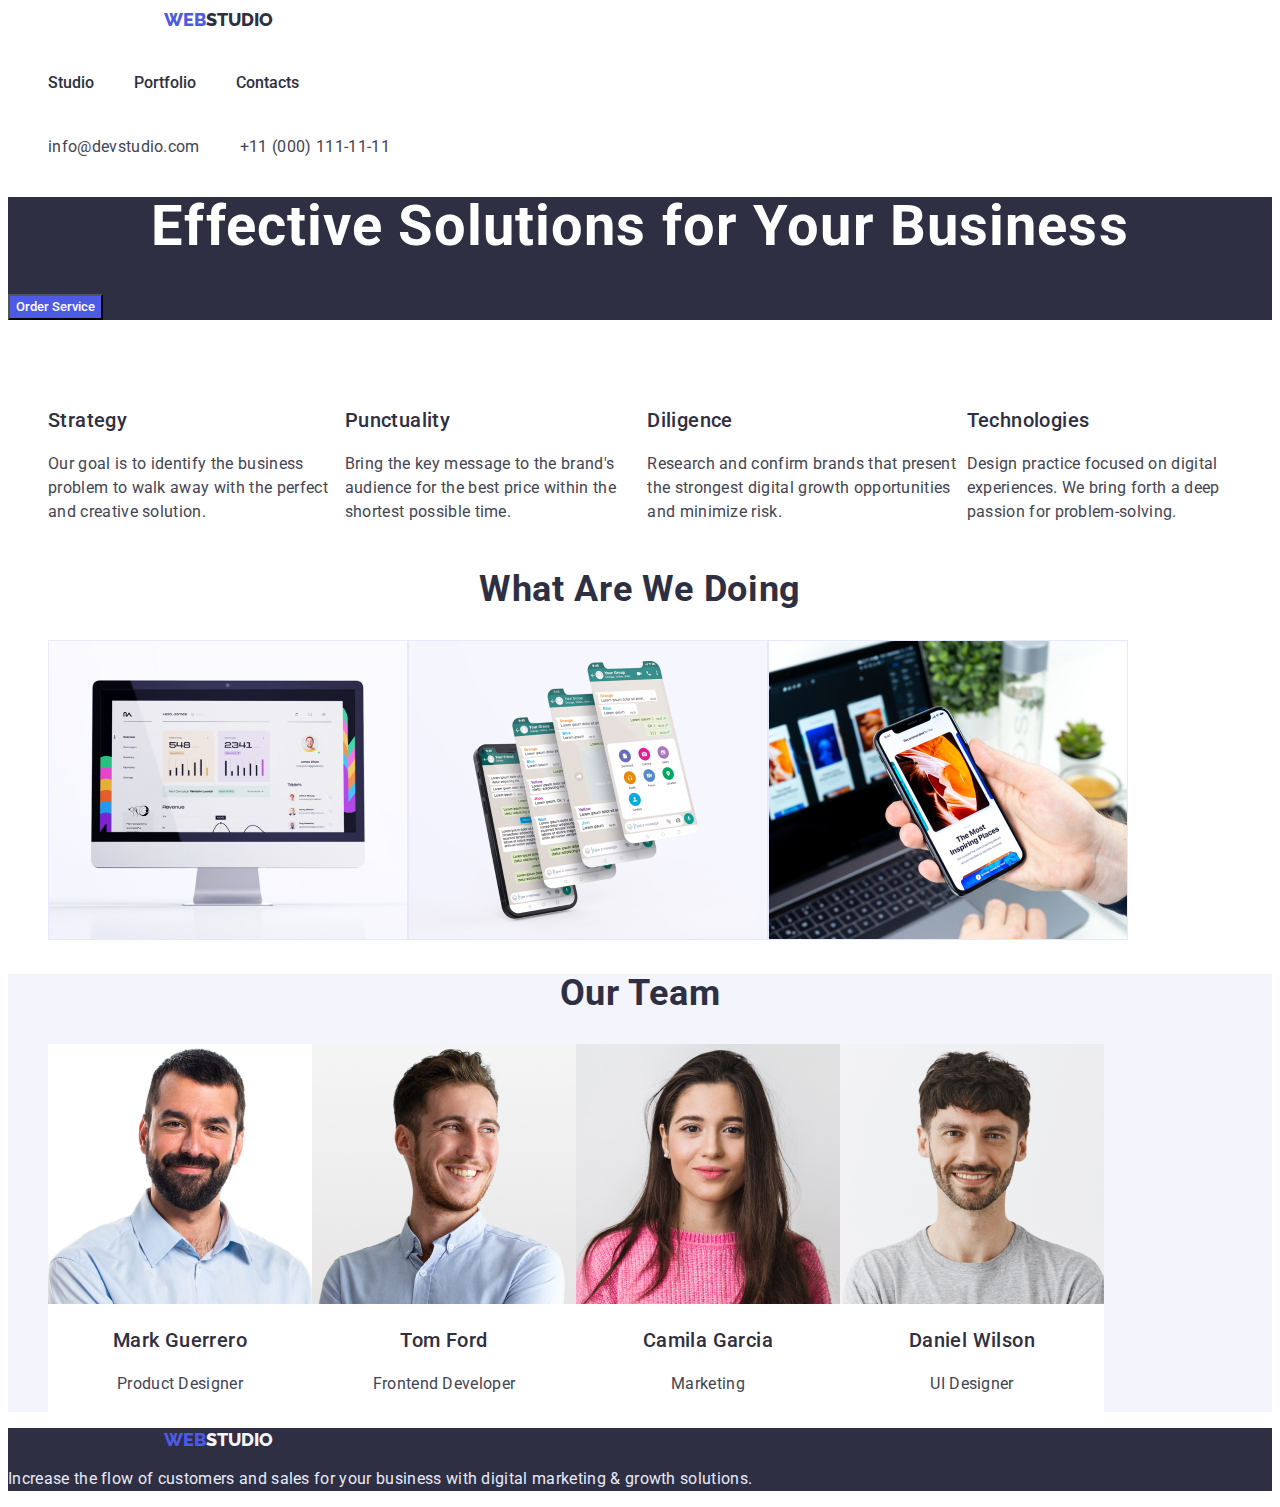
==== index.html @ 20279fc9 "Initial commit" ====
<!DOCTYPE html>
<html lang="en">
  <head>
    <meta charset="UTF-8">
    <meta http-equiv="X-UA-Compatible" content="IE=edge">
    <meta name="viewport" content="width=device-width, initial-scale=1.0">
    <title>Studio</title>
    <link rel="preconnect" href="https://fonts.googleapis.com">
    <link rel="preconnect" href="https://fonts.gstatic.com" crossorigin>
    <link href="https://fonts.googleapis.com/css2?family=Raleway:wght@800&family=Roboto:wght@400;500;700;900&display=swap"
      rel="stylesheet">
    <link rel="stylesheet" href="./css/styles.css">
  </head>
  <body>
    <!--Header section-->
    <header>
      <nav>
        <a href="index.html" class="logo"> WEB<span class="logo-part">STUDIO</span> </a>
        <ul class="main-nav">
          <li class="item">
            <a href="index.html" class="main-nav-site link">Studio</a>
          </li>
          <li class="item">
            <a href="portfolio.html" class="main-nav-site link">Portfolio</a>
          </li>
          <li class="item" >
            <a href="" class="main-nav-site link">Contacts</a>
          </li>
        </ul>
      </nav>
      <address>
        <ul class="main-nav">
          <li class="item"><a href="mailto:info@devstudio.com" class="main-nav-cnt link">info@devstudio.com</a></li>
          <li class="item"><a href="tel:+110001111111" class="main-nav-cnt link">+11 (000) 111-11-11</a></li>
        </ul>
      </address>
    </header>
    <main>
      <!--Hero section-->
      <section class="hero">
        <h1 class="header1">Effective Solutions for Your Business</h1>
        <button class="hero-btn" type="button">Order Service</button>
      </section>

      <!--Section 1-->
      <section>
        <h2 class="hide">Our advantages</h2>
        <ul class="main-nav">
          <li>
            <h3 class="header-advantage">Strategy</h3>
            <p class="desc-advantage">
              Our goal is to identify the business problem to walk away with the
              perfect and creative solution.
            </p>
          </li>
          <li>
            <h3 class="header-advantage">Punctuality</h3>
            <p class="desc-advantage">
              Bring the key message to the brand's audience for the best price
              within the shortest possible time.
            </p>
          </li>
          <li>
            <h3 class="header-advantage">Diligence</h3>
            <p class="desc-advantage">
              Research and confirm brands that present the strongest digital
              growth opportunities and minimize risk.
            </p>
          </li>
          <li>
            <h3 class="header-advantage">Technologies</h3>
            <p class="desc-advantage">
              Design practice focused on digital experiences. We bring forth a
              deep passion for problem-solving.
            </p>
          </li>
        </ul>
      </section>

      <!--Section 2-->
      <section>
        <h2 class="header2">What are we doing</h2>
        <ul class="main-nav">
          <li>
            <img
              src="./images/section_2/img_1.jpg"
              alt="computar"
              width="360"
              height="300"
            >
          </li>
          <li>
            <img
              src="./images/section_2/img_2.jpg"
              alt="phone"
              width="360"
              height="300"
            >
          </li>
          <li>
            <img
              src="./images/section_2/img_3.jpg"
              alt="computar and phone"
              width="360"
              height="300"
            >
          </li>
        </ul>
      </section>

      <!--Section 3-->
      <section class="section3">
        <h2 class="header2">Our Team</h2>

        <ul class="main-nav">
          <li class="team-card">
            <img
              src="./images/section_3/img_1.jpg"
              alt="Mark Guerrero"
              width="264"
              height="260"
            >

            <h3 class="name-team">Mark Guerrero</h3>
            <p class="position">Product Designer</p>
          </li>

          <li class="team-card">
            <img
              src="./images/section_3/img_2.jpg"
              alt="Tom Ford"
              width="264"
              height="260"
            >

            <h3 class="name-team">Tom Ford</h3>
            <p class="position">Frontend Developer</p>
          </li>

          <li class="team-card">
            <img
              src="./images/section_3/img_3.jpg"
              alt="Camila Garcia"
              width="264"
              height="260"
            >

            <h3 class="name-team">Camila Garcia</h3>
            <p class="position">Marketing</p>
          </li>

          <li class="team-card">
            <img
              src="./images/section_3/img_4.jpg"
              alt="Daniel Wilson"
              width="264"
              height="260"
            >

            <h3 class="name-team">Daniel Wilson</h3>
            <p class="position">UI Designer</p>
          </li>
        </ul>
      </section>
    </main>
    <footer class="footer">
      <a href="index.html" class="logo link"> WEB<span class="logo-part2">STUDIO</span> </a>
      <p class="text">
        Increase the flow of customers and sales for your business with digital
        marketing & growth solutions.
      </p>
    </footer>
  </body>
</html>
---- css/styles.css ----
:root{
    --body-txt: #434455;
    --helper-txt: #8E8F99;
    --accent-cl: #E7E9FC;
    --focused-link: #4D5AE5;
    --pressed-btn: #404BBF;
    --liht-bgr:#F4F4FD;
    --overlay-cl: #2E2F42;
    --hero-bgr: #2E2F42;
    --bgr-cl: #fff;
}
body {
    font-family: 'Roboto', sans-serif;
    color:var(--hero-bgr);
    background-color: var(--bgr-cl);
}

/*-------HEADER--------------*/
.site-nav{
    display:flex;
    align-items: center;
}
.header{
    display: flex;
    align-items: center;
}

.logo{
    font-family: 'Raleway';
    font-weight: 800;
    font-size: 18px;
    line-height: 1.3;
    list-style: none;
    text-decoration: none;
    color:var(--focused-link);
    margin-right: 76px;
    margin-left: 156px;
}

.logo-part{
    color:var(--hero-bgr)
}

.main-nav{
    list-style: none;
    display: flex;
}

.link{
    text-decoration: none;
}

.main-nav-site {
    display: block;
    font-weight: 500;
    line-height: 1.5;
    color:var(--overlay-cl);
    padding-top: 24px;
    padding-bottom: 24px;
}

.main-nav .item + .item{
    margin-left: 40px;
}

.main-nav-site:hover, .main-nav-site:focus{
    color:var(--focused-link);
    cursor: pointer;
}

.contact{
 margin-left: auto;
}

.main-nav-cnt{
    font-style: normal;
    line-height: 1.5;
    letter-spacing: 0.02em;
    color: var(--body-txt);
    padding-top: 24px;
    padding-bottom: 24px;
}

.main-nav-cnt:hover, .main-nav-nt:focus{
    color: var(--focused-link);
    cursor: pointer;
}
/*-----------HEADER----------*/


/*-----------FOOTER--------------*/
.footer{
    background-color: var(--hero-bgr);
}

.logo-part2 {
    color: var(--liht-bgr);
}

.text{
    line-height: 1.5;
    letter-spacing: 0.02em;
    color: var(--accent-cl);
}
/*-----------FOOTER--------------*/

/*=============PORTFOLIO SITE==============*/
.hide{
    opacity:0;
}
/*------------FILTER-------------*/
.btn-filter{
    font-family: 'Roboto';
    font-weight: 500;
    line-height: 1.5;
    background-color: var(--accent-cl);
    color: var(--focused-link);
}

.btn-filter:hover, .btn-filter:focus{
    background-color: var(--pressed-btn);
    color:var(--bgr-cl);
    cursor: pointer;
}
/*------------/FILTER-------------*/

/*------------PORTFOLIO----------*/
.img-port{
    background: linear-gradient(0deg, rgba(77, 90, 229, 0.1), rgba(77, 90, 229, 0.1)), url(4074365.jpg);
}

.name{
    font-weight: 500;
    font-size: 20px;
    line-height: 1.2;
    letter-spacing: 0.02em;
    color: var(--overlay-cl);
}

.name-filter{
    line-height: 1.5;
    letter-spacing: 0.02em;
    color: var(--body-txt);
}
/*------------/PORTFOLIO----------*/

/*=============/PORTFOLIO SITE==============*/


/*==============STUDIO SITE=================*/

/*-------------HERO SECTION--------*/
.hero{
    background-color: var(--overlay-cl);
}

.header1{
    font-weight: 700;
    font-size: 56px;
    line-height: 1.07;
    text-align: center;
    letter-spacing: 0.02em;
    color:var(--bgr-cl);
}

.hero-btn{
    font-family: 'Roboto';
    font-weight: 500;
    line-height: 1.5;
    color:var(--bgr-cl);
    background-color:var(--focused-link);
}

.hero-btn:hover, .hero-btn:focus{
    background-color: var(--pressed-btn);
    cursor:pointer;
}
/*-------------/HERO SECTION--------*/

/*-------------SECTION 1-----------*/
.header-advantage{
    font-weight: 500;
    font-size: 20px;
    line-height: 1.2;
    letter-spacing: 0.02em;
    color: var(--overlay-cl);
}

.desc-advantage{
    line-height: 1.5;
    letter-spacing: 0.02em;
    color: var(--body-txt);
}
/*-------------/SECTION 1-----------*/

/*-------------SECTION 2-----------*/
.header2{
    font-weight: 700;
    font-size: 36px;
    line-height: 1.11;
    text-align: center;
    letter-spacing: 0.02em;
    text-transform: capitalize;
    color:var(--overlay-cl);
}
/*-------------/SECTION 2-----------*/

/*-------------SECTION 3-----------*/
.section3{
    background-color: var(--liht-bgr);
}

.team-card{
    background-color: var(--bgr-cl);
}

.name-team{
    font-weight: 500;
    font-size: 20px;
    line-height: 1.2;
    text-align: center;
    letter-spacing: 0.02em;
    color:var(--overlay-cl); 
}

.position{
    line-height: 1.5;
    text-align: center;
    letter-spacing: 0.02em;
    color:var(--body-txt);
}
/*-------------/SECTION 3-----------*/
/*==============/STUDIO SITE=================*/
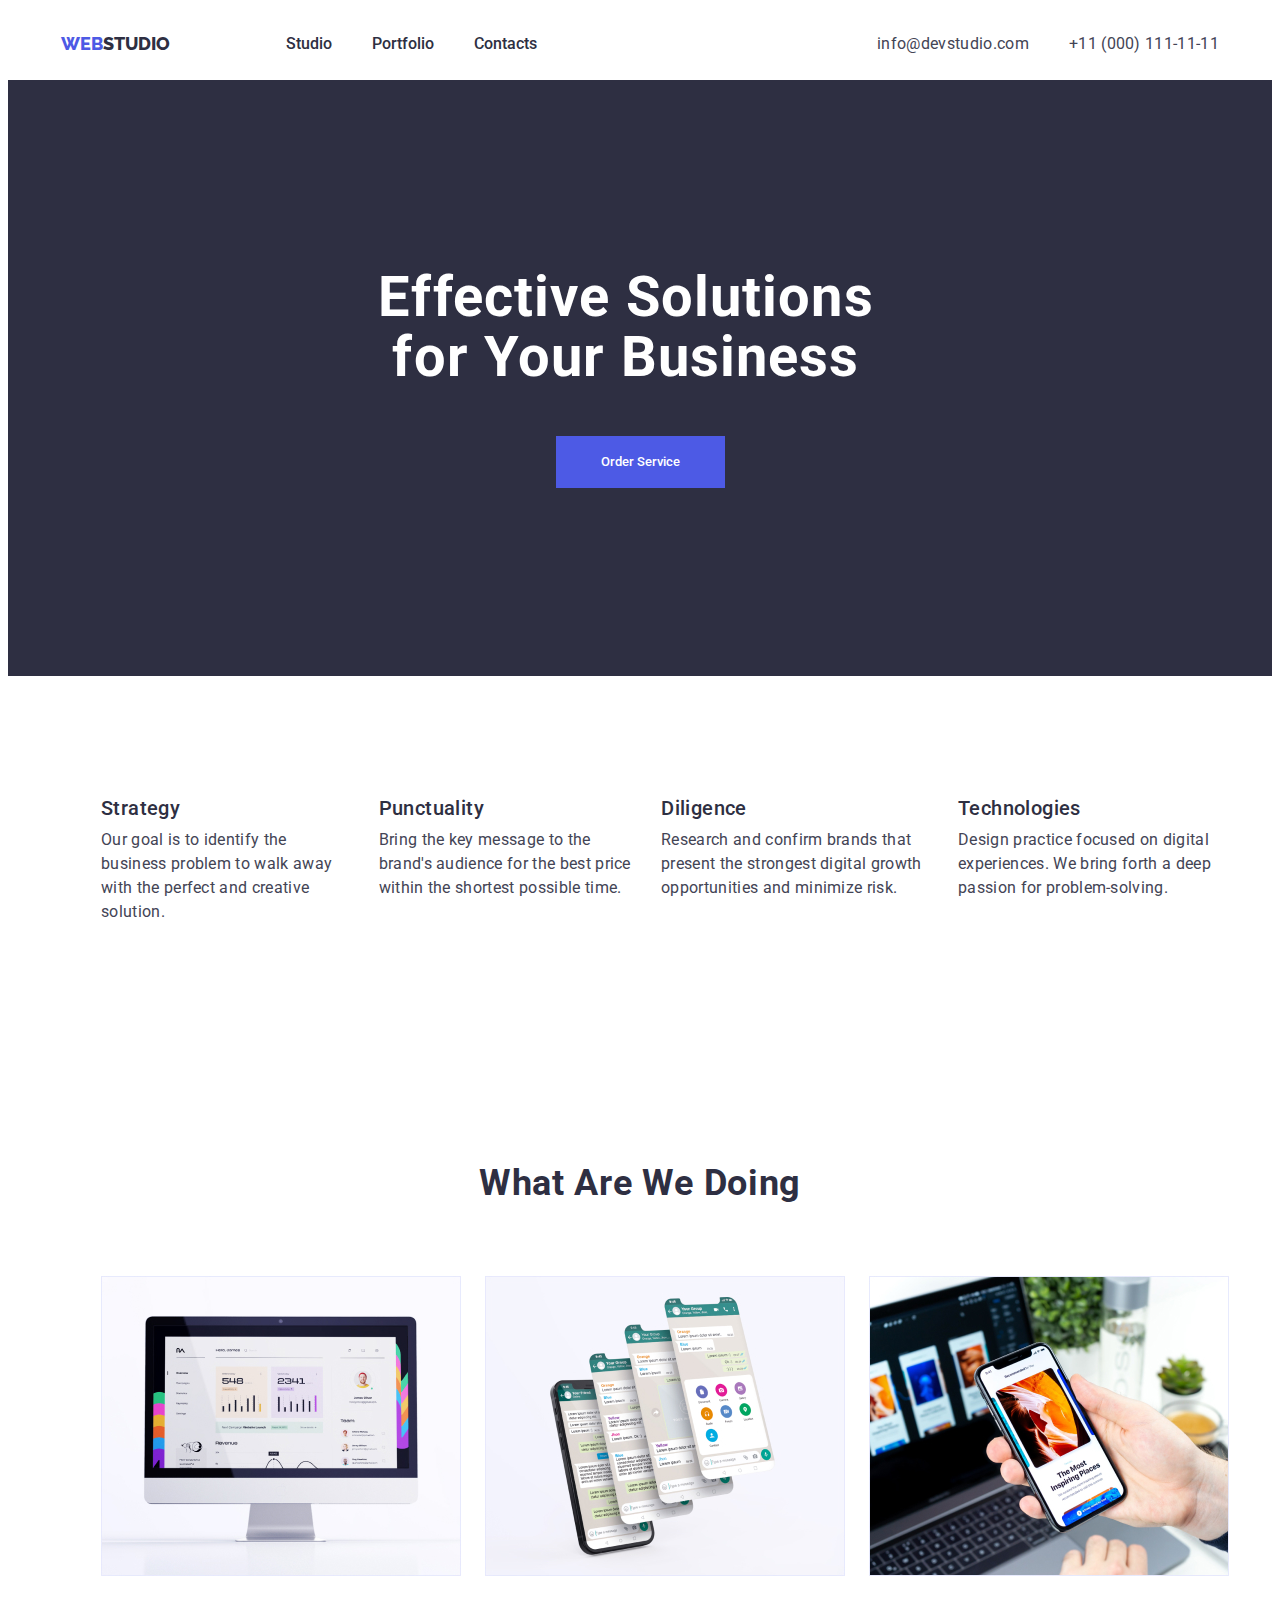
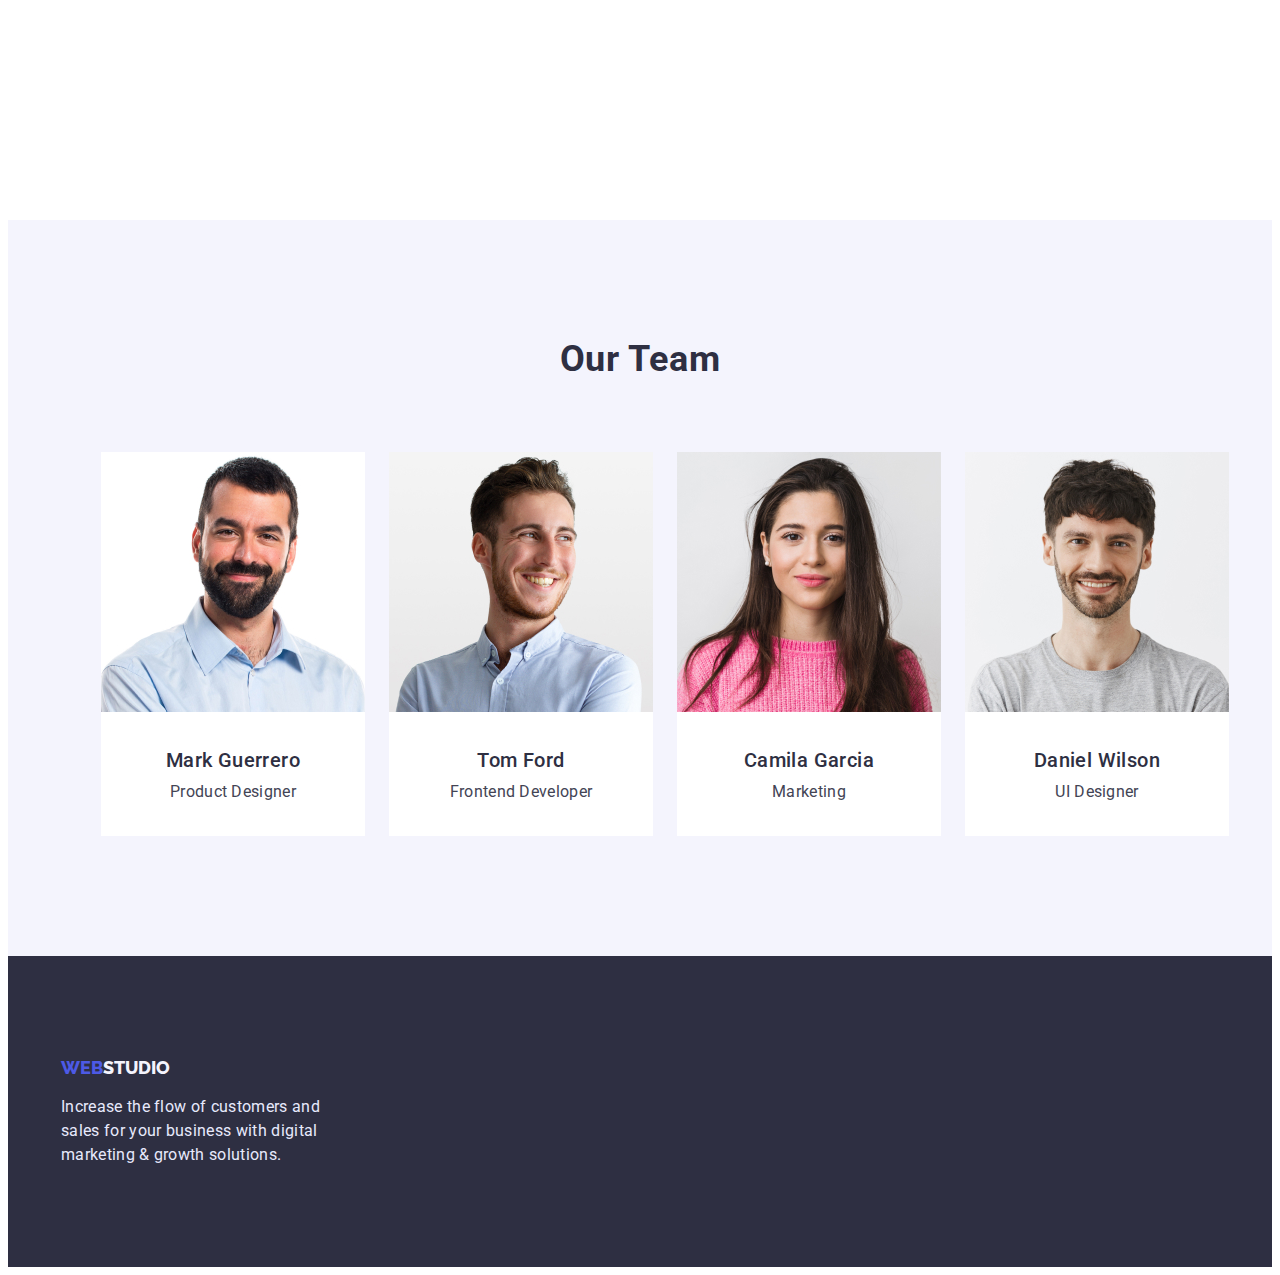
==== commit aed167b2: "finished hw-03" ====
--- a/index.html
+++ b/index.html
@@ -9,43 +9,47 @@
     <link rel="preconnect" href="https://fonts.gstatic.com" crossorigin>
     <link href="https://fonts.googleapis.com/css2?family=Raleway:wght@800&family=Roboto:wght@400;500;700;900&display=swap"
       rel="stylesheet">
+    <link rel="stylesheet" href="node_modules/modern-normalize/modern-normalize.css">
     <link rel="stylesheet" href="./css/styles.css">
   </head>
   <body>
     <!--Header section-->
-    <header>
-      <nav>
-        <a href="index.html" class="logo"> WEB<span class="logo-part">STUDIO</span> </a>
-        <ul class="main-nav">
-          <li class="item">
-            <a href="index.html" class="main-nav-site link">Studio</a>
-          </li>
-          <li class="item">
-            <a href="portfolio.html" class="main-nav-site link">Portfolio</a>
-          </li>
-          <li class="item" >
-            <a href="" class="main-nav-site link">Contacts</a>
-          </li>
-        </ul>
-      </nav>
-      <address>
-        <ul class="main-nav">
-          <li class="item"><a href="mailto:info@devstudio.com" class="main-nav-cnt link">info@devstudio.com</a></li>
-          <li class="item"><a href="tel:+110001111111" class="main-nav-cnt link">+11 (000) 111-11-11</a></li>
-        </ul>
-      </address>
-    </header>
+  <header class="header container">
+    <nav class="site-nav">
+      <a href="index.html" class="logo"> WEB<span class="logo-part">STUDIO</span> </a>
+      <ul class="main-nav">
+        <li class="item">
+          <a href="index.html" class="main-nav-site link">Studio</a>
+        </li>
+        <li class="item">
+          <a href="portfolio.html" class="main-nav-site link">Portfolio</a>
+        </li>
+        <li class="item">
+          <a href="" class="main-nav-site link">Contacts</a>
+        </li>
+      </ul>
+    </nav>
+    <address class="contact">
+      <ul class="main-nav ">
+        <li class="item"><a href="mailto:info@devstudio.com" class="main-nav-cnt link">info@devstudio.com</a></li>
+        <li class="item"><a href="tel:+110001111111" class="main-nav-cnt link">+11 (000) 111-11-11</a></li>
+      </ul>
+    </address>
+  </header>
     <main>
       <!--Hero section-->
       <section class="hero">
+        <div class="container hero-block">
         <h1 class="header1">Effective Solutions for Your Business</h1>
         <button class="hero-btn" type="button">Order Service</button>
+      </div>
       </section>
 
       <!--Section 1-->
-      <section>
+      <section class="section">
+      <div class="container">
         <h2 class="hide">Our advantages</h2>
-        <ul class="main-nav">
+        <ul class="main-nav adventage">
           <li>
             <h3 class="header-advantage">Strategy</h3>
             <p class="desc-advantage">
@@ -75,12 +79,14 @@
             </p>
           </li>
         </ul>
+      </div>
       </section>
 
       <!--Section 2-->
-      <section>
+      <section class="section">
+        <div class="container">
         <h2 class="header2">What are we doing</h2>
-        <ul class="main-nav">
+        <ul class="main-nav doing-block">
           <li>
             <img
               src="./images/section_2/img_1.jpg"
@@ -106,13 +112,15 @@
             >
           </li>
         </ul>
+      </div>  
       </section>
 
       <!--Section 3-->
-      <section class="section3">
-        <h2 class="header2">Our Team</h2>
+      <section class="section3 section">
+        <div class="container">
+        <h2 class="header2-1">Our Team</h2>
 
-        <ul class="main-nav">
+        <ul class="main-nav team-block">
           <li class="team-card">
             <img
               src="./images/section_3/img_1.jpg"
@@ -161,14 +169,17 @@
             <p class="position">UI Designer</p>
           </li>
         </ul>
+      </div>  
       </section>
     </main>
-    <footer class="footer">
-      <a href="index.html" class="logo link"> WEB<span class="logo-part2">STUDIO</span> </a>
-      <p class="text">
-        Increase the flow of customers and sales for your business with digital
-        marketing & growth solutions.
-      </p>
+    <footer class="footer ">
+      <div class="container footer-block">
+        <a href="index.html" class="logo"> WEB<span class="logo-part2">STUDIO</span> </a>
+        <p class="text">
+          Increase the flow of customers and sales for your business with digital
+          marketing & growth solutions.
+        </p>
+      </div>
     </footer>
   </body>
 </html>
--- a/css/styles.css
+++ b/css/styles.css
@@ -20,9 +20,18 @@
     display:flex;
     align-items: center;
 }
+
 .header{
     display: flex;
     align-items: center;
+}
+
+.container{
+    width: 1158px;
+    padding-left: 15px;
+    padding-right: 15px;
+    margin-left: auto;
+    margin-right: auto;
 }
 
 .logo{
@@ -34,7 +43,6 @@
     text-decoration: none;
     color:var(--focused-link);
     margin-right: 76px;
-    margin-left: 156px;
 }
 
 .logo-part{
@@ -44,9 +52,13 @@
 .main-nav{
     list-style: none;
     display: flex;
+    margin-top: 0;
+    margin-bottom: 0;
 }
 
 .link{
+    padding: 0;
+    margin: 0;
     text-decoration: none;
 }
 
@@ -93,6 +105,11 @@
     background-color: var(--hero-bgr);
 }
 
+.footer-block{
+    padding-top: 100px;
+    padding-bottom: 100px;
+}
+
 .logo-part2 {
     color: var(--liht-bgr);
 }
@@ -101,20 +118,50 @@
     line-height: 1.5;
     letter-spacing: 0.02em;
     color: var(--accent-cl);
+    width: 264px;
+    height: 72px;
+    margin-top: 16px;
+    margin-bottom: 0;
 }
 /*-----------FOOTER--------------*/
 
 /*=============PORTFOLIO SITE==============*/
 .hide{
+    margin-top: 0;
+    margin-bottom: 0;
     opacity:0;
+    position: absolute;
+    margin: -1px;
+    border: 0;
+    padding: 0;
+    white-space: nowrap;
+     height: 1px;
+    clip-path: inset(100%);
+    clip: rect(0 0 0 0);
+    width: 1px;
+    overflow: hidden;
 }
 /*------------FILTER-------------*/
+.li-filter{
+    display: flex;
+    flex-direction: row;
+    align-items: flex-start;
+    gap: 24px;
+    margin-top: 96px;
+    margin-left: 427px;
+    margin-bottom: 72px;
+    margin-right: 427px;
+
+}
 .btn-filter{
     font-family: 'Roboto';
     font-weight: 500;
     line-height: 1.5;
+    border: 0;
     background-color: var(--accent-cl);
     color: var(--focused-link);
+    padding: 12px 24px;
+    min-width: 116px;
 }
 
 .btn-filter:hover, .btn-filter:focus{
@@ -125,22 +172,47 @@
 /*------------/FILTER-------------*/
 
 /*------------PORTFOLIO----------*/
+.li-img{
+    display: flex;
+    flex-wrap: wrap;
+    align-items: flex-start;
+    padding: 0px;
+    gap: 24px;
+    margin-bottom: 120px;
+}
 .img-port{
     background: linear-gradient(0deg, rgba(77, 90, 229, 0.1), rgba(77, 90, 229, 0.1)), url(4074365.jpg);
 }
 
+.img-content{
+    box-sizing: border-box;
+    border: 1px solid #E7E9FC;
+}
+
+.desc-name{
+    margin-top: 32px;
+    margin-bottom: 32px;
+}
+
 .name{
     font-weight: 500;
     font-size: 20px;
     line-height: 1.2;
     letter-spacing: 0.02em;
     color: var(--overlay-cl);
+
+    margin-top: 0;
+    margin-left: 16px;
+    margin-bottom: 8px;
 }
 
 .name-filter{
     line-height: 1.5;
     letter-spacing: 0.02em;
     color: var(--body-txt);
+    margin-top: 0;
+    margin-left: 16px;
+    margin-bottom: 0;
 }
 /*------------/PORTFOLIO----------*/
 
@@ -152,6 +224,12 @@
 /*-------------HERO SECTION--------*/
 .hero{
     background-color: var(--overlay-cl);
+    text-align: center;
+}
+
+.hero-block{
+    padding-top: 188px;
+    padding-bottom: 188px;
 }
 
 .header1{
@@ -161,14 +239,24 @@
     text-align: center;
     letter-spacing: 0.02em;
     color:var(--bgr-cl);
+
+    width: 496px;
+    margin-top: 0;
+    margin-left: 317px;
+    margin-bottom: 0;
 }
 
 .hero-btn{
     font-family: 'Roboto';
     font-weight: 500;
     line-height: 1.5;
+    border: 0;
     color:var(--bgr-cl);
     background-color:var(--focused-link);
+
+    margin-top: 48px;
+    padding: 16px 32px;
+    min-width: 169px;
 }
 
 .hero-btn:hover, .hero-btn:focus{
@@ -178,18 +266,30 @@
 /*-------------/HERO SECTION--------*/
 
 /*-------------SECTION 1-----------*/
+.section{
+    padding-top: 120px;
+    padding-bottom: 120px;
+}
+.adventage{
+    display: flex;
+    gap: 24px;
+}
 .header-advantage{
     font-weight: 500;
     font-size: 20px;
     line-height: 1.2;
     letter-spacing: 0.02em;
     color: var(--overlay-cl);
+    margin-top: 0;
+    margin-bottom: 0;
 }
 
 .desc-advantage{
     line-height: 1.5;
     letter-spacing: 0.02em;
     color: var(--body-txt);
+    margin-top: 8px;
+    margin-bottom: 0;
 }
 /*-------------/SECTION 1-----------*/
 
@@ -202,6 +302,16 @@
     letter-spacing: 0.02em;
     text-transform: capitalize;
     color:var(--overlay-cl);
+
+    margin-top: 0;
+    margin-bottom: 0;
+}
+
+.doing-block{
+    display: flex;
+    margin-top: 72px;
+    margin-bottom: 120px;
+    gap: 24px;
 }
 /*-------------/SECTION 2-----------*/
 
@@ -210,6 +320,25 @@
     background-color: var(--liht-bgr);
 }
 
+.header2-1{
+    font-weight: 700;
+    font-size: 36px;
+    line-height: 1.11;
+    text-align: center;
+    letter-spacing: 0.02em;
+    text-transform: capitalize;
+    color: var(--overlay-cl);
+    
+    margin-top: 0;
+    margin-bottom: 0;
+}
+
+.team-block{
+    display: flex;
+    margin-top: 72px;
+    gap: 24px;
+}
+
 .team-card{
     background-color: var(--bgr-cl);
 }
@@ -221,6 +350,8 @@
     text-align: center;
     letter-spacing: 0.02em;
     color:var(--overlay-cl); 
+    margin-top: 32px;
+    margin-bottom: 8px;
 }
 
 .position{
@@ -228,6 +359,8 @@
     text-align: center;
     letter-spacing: 0.02em;
     color:var(--body-txt);
+    margin-top: 0;
+    margin-bottom: 32px;
 }
 /*-------------/SECTION 3-----------*/
 /*==============/STUDIO SITE=================*/
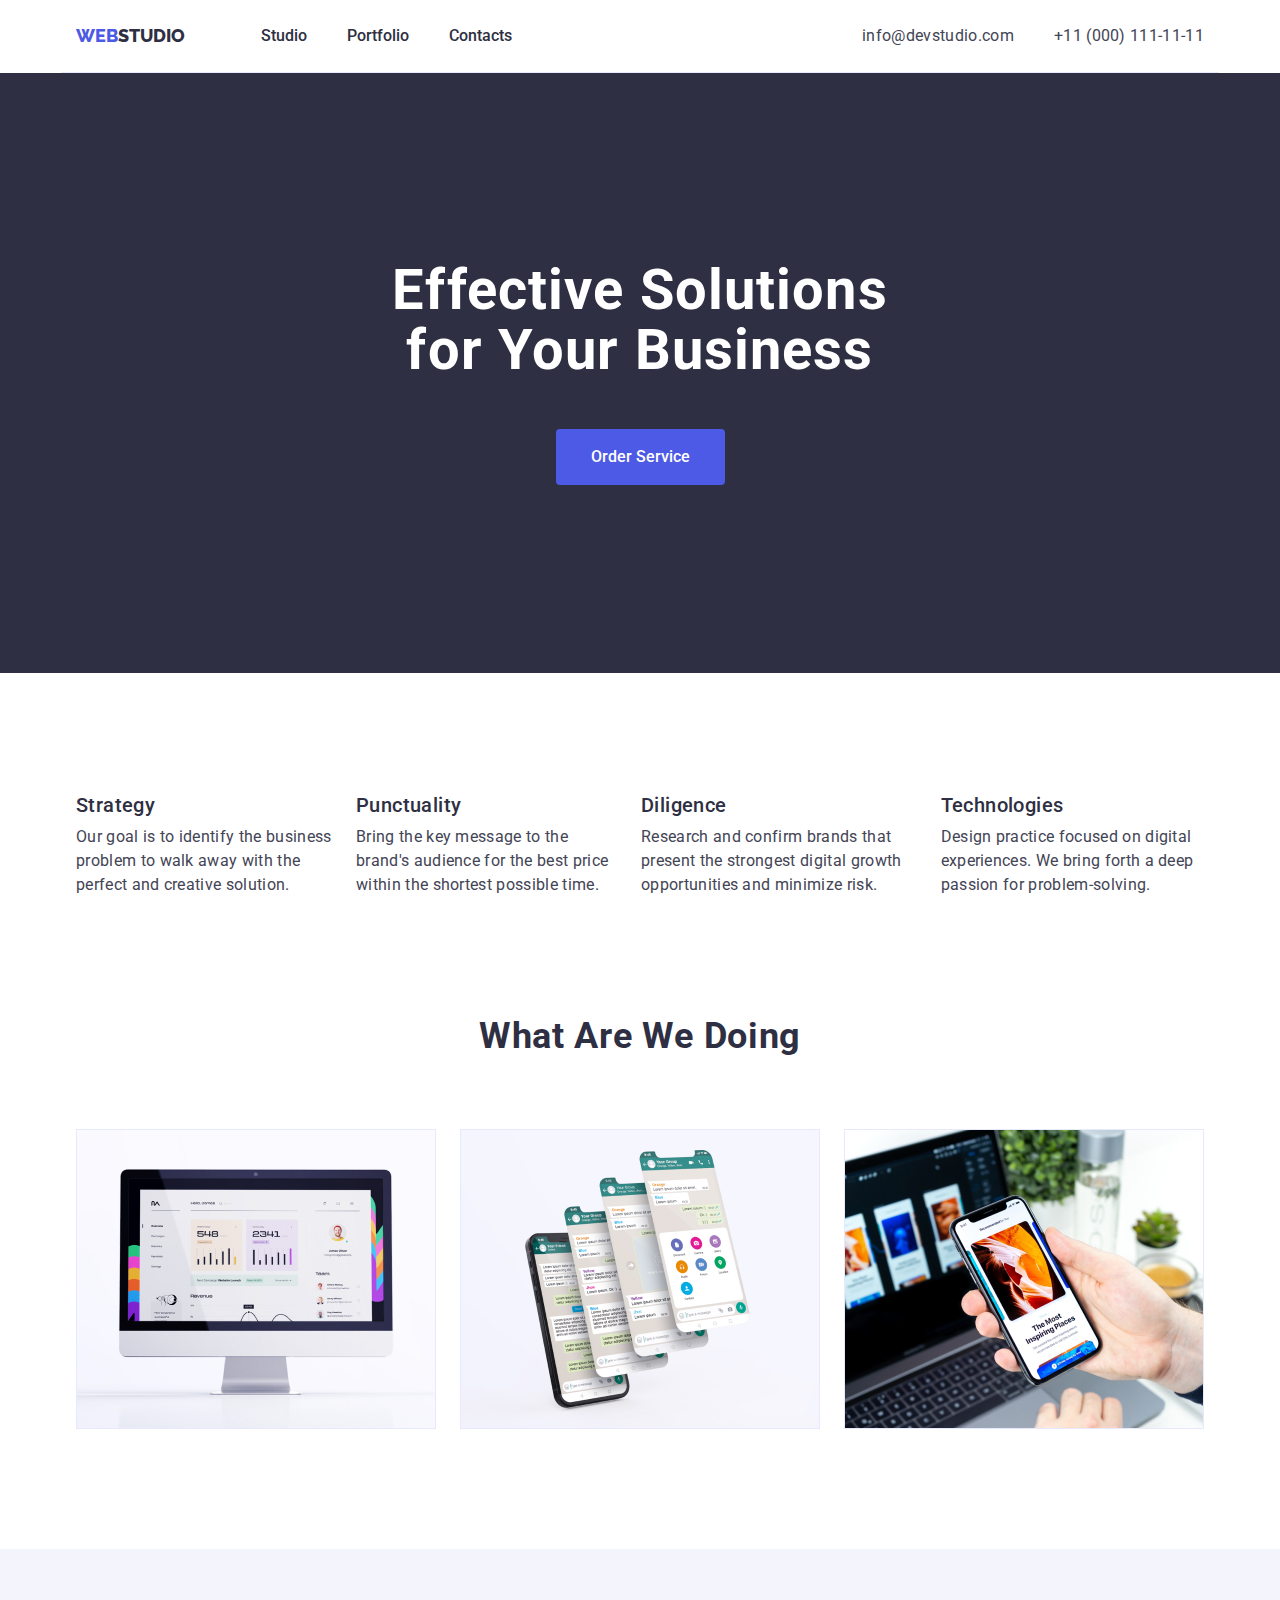
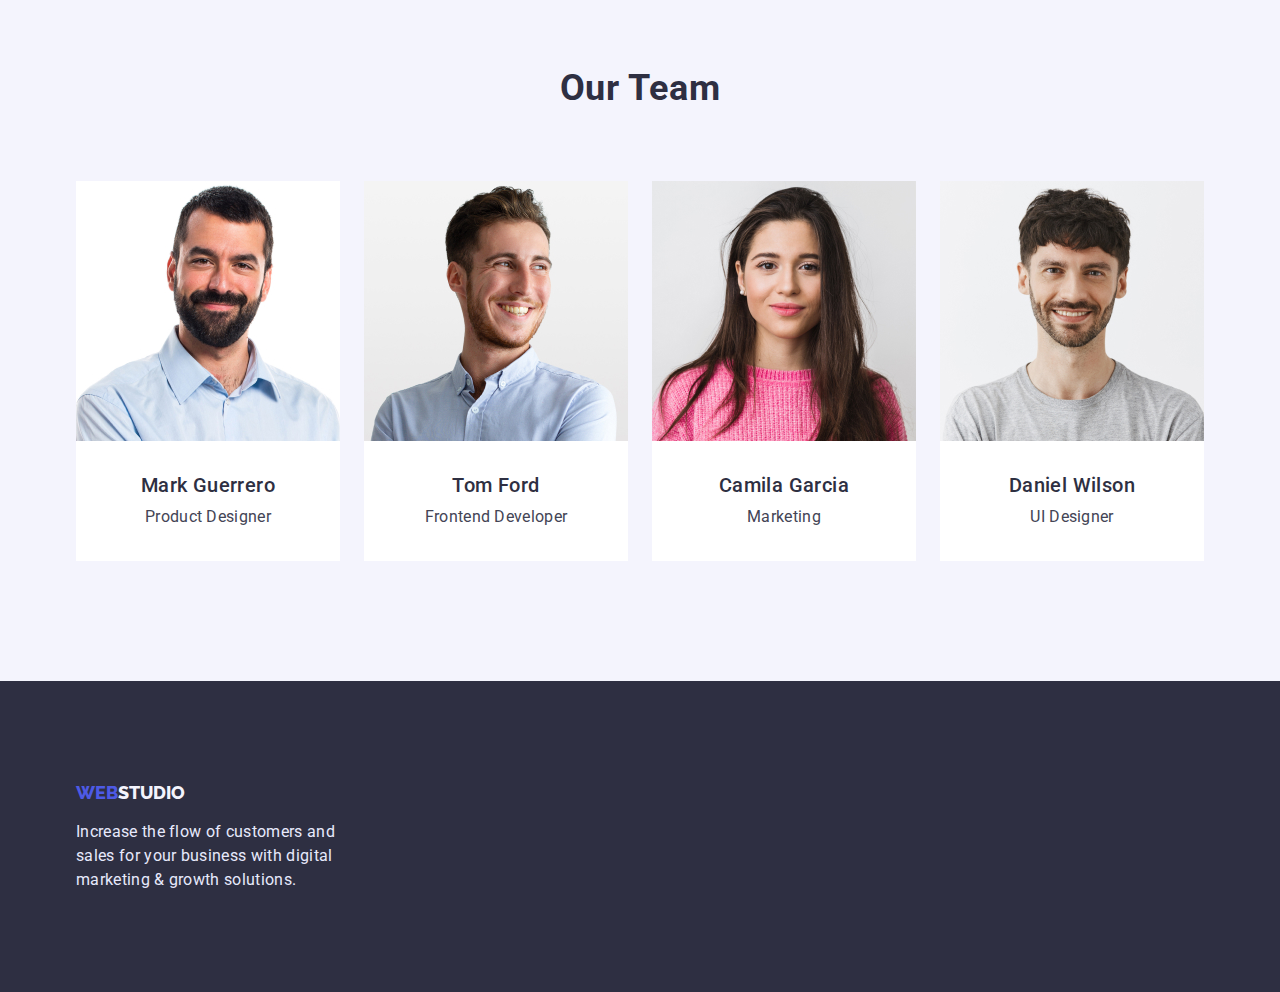
==== commit 812cb30d: "update hw-03" ====
--- a/index.html
+++ b/index.html
@@ -8,8 +8,8 @@
     <link rel="preconnect" href="https://fonts.googleapis.com">
     <link rel="preconnect" href="https://fonts.gstatic.com" crossorigin>
     <link href="https://fonts.googleapis.com/css2?family=Raleway:wght@800&family=Roboto:wght@400;500;700;900&display=swap"
-      rel="stylesheet">
-    <link rel="stylesheet" href="node_modules/modern-normalize/modern-normalize.css">
+    rel="stylesheet">
+    <link rel="stylesheet" href="https://cdnjs.cloudflare.com/ajax/libs/modern-normalize/1.0.0/modern-normalize.min.css" />
     <link rel="stylesheet" href="./css/styles.css">
   </head>
   <body>
@@ -40,7 +40,7 @@
       <!--Hero section-->
       <section class="hero">
         <div class="container hero-block">
-        <h1 class="header1">Effective Solutions for Your Business</h1>
+        <h1 class="header-first">Effective Solutions for Your Business</h1>
         <button class="hero-btn" type="button">Order Service</button>
       </div>
       </section>
@@ -83,9 +83,9 @@
       </section>
 
       <!--Section 2-->
-      <section class="section">
+      <section>
         <div class="container">
-        <h2 class="header2">What are we doing</h2>
+        <h2 class="header-two">What are we doing</h2>
         <ul class="main-nav doing-block">
           <li>
             <img
@@ -116,7 +116,7 @@
       </section>
 
       <!--Section 3-->
-      <section class="section3 section">
+      <section class="team-page section">
         <div class="container">
         <h2 class="header2-1">Our Team</h2>
 
@@ -128,9 +128,10 @@
               width="264"
               height="260"
             >
-
+            <div class="team">
             <h3 class="name-team">Mark Guerrero</h3>
             <p class="position">Product Designer</p>
+          </div>
           </li>
 
           <li class="team-card">
@@ -140,9 +141,10 @@
               width="264"
               height="260"
             >
-
+            <div class="team">
             <h3 class="name-team">Tom Ford</h3>
             <p class="position">Frontend Developer</p>
+          </div>
           </li>
 
           <li class="team-card">
@@ -152,10 +154,11 @@
               width="264"
               height="260"
             >
-
+            <div class="team">
             <h3 class="name-team">Camila Garcia</h3>
             <p class="position">Marketing</p>
-          </li>
+          </div>
+        </li>
 
           <li class="team-card">
             <img
@@ -164,16 +167,17 @@
               width="264"
               height="260"
             >
-
+            <div class="team">
             <h3 class="name-team">Daniel Wilson</h3>
             <p class="position">UI Designer</p>
+          </div>
           </li>
         </ul>
       </div>  
       </section>
     </main>
     <footer class="footer ">
-      <div class="container footer-block">
+      <div class="container">
         <a href="index.html" class="logo"> WEB<span class="logo-part2">STUDIO</span> </a>
         <p class="text">
           Increase the flow of customers and sales for your business with digital
--- a/css/styles.css
+++ b/css/styles.css
@@ -15,6 +15,27 @@
     background-color: var(--bgr-cl);
 }
 
+h1{
+    margin:0;
+}
+
+h2{
+    margin:0;
+}
+
+h3{
+    margin: 0;
+}
+
+p{
+    margin: 0;
+}
+
+img{
+    display: block;
+    max-width: 100%;
+    height: auto;
+}
 /*-------HEADER--------------*/
 .site-nav{
     display:flex;
@@ -24,14 +45,14 @@
 .header{
     display: flex;
     align-items: center;
+    border-bottom: 1px solid #E7E9FC;
 }
 
 .container{
-    width: 1158px;
+    max-width: 1158px;
     padding-left: 15px;
     padding-right: 15px;
-    margin-left: auto;
-    margin-right: auto;
+    margin: auto;
 }
 
 .logo{
@@ -52,8 +73,8 @@
 .main-nav{
     list-style: none;
     display: flex;
-    margin-top: 0;
-    margin-bottom: 0;
+    margin: 0;
+    padding: 0;
 }
 
 .link{
@@ -103,9 +124,6 @@
 /*-----------FOOTER--------------*/
 .footer{
     background-color: var(--hero-bgr);
-}
-
-.footer-block{
     padding-top: 100px;
     padding-bottom: 100px;
 }
@@ -126,6 +144,10 @@
 /*-----------FOOTER--------------*/
 
 /*=============PORTFOLIO SITE==============*/
+.portfolio{
+    margin-top: 96px;
+    margin-bottom: 72px;
+}
 .hide{
     margin-top: 0;
     margin-bottom: 0;
@@ -135,7 +157,7 @@
     border: 0;
     padding: 0;
     white-space: nowrap;
-     height: 1px;
+    height: 1px;
     clip-path: inset(100%);
     clip: rect(0 0 0 0);
     width: 1px;
@@ -143,25 +165,23 @@
 }
 /*------------FILTER-------------*/
 .li-filter{
-    display: flex;
-    flex-direction: row;
-    align-items: flex-start;
+    display: flexbox;
+    justify-content: center;
     gap: 24px;
-    margin-top: 96px;
-    margin-left: 427px;
     margin-bottom: 72px;
-    margin-right: 427px;
-
+    letter-spacing: 0.04em;
 }
 .btn-filter{
     font-family: 'Roboto';
     font-weight: 500;
+    font-size: 16px;
     line-height: 1.5;
     border: 0;
     background-color: var(--accent-cl);
     color: var(--focused-link);
+    border: 1px solid #E7E9FC;
+    border-radius: 4px;
     padding: 12px 24px;
-    min-width: 116px;
 }
 
 .btn-filter:hover, .btn-filter:focus{
@@ -175,23 +195,29 @@
 .li-img{
     display: flex;
     flex-wrap: wrap;
-    align-items: flex-start;
-    padding: 0px;
-    gap: 24px;
-    margin-bottom: 120px;
+
+    padding: 0;
+    margin: 0;
+
+    margin-left: -24px;
 }
 .img-port{
-    background: linear-gradient(0deg, rgba(77, 90, 229, 0.1), rgba(77, 90, 229, 0.1)), url(4074365.jpg);
+    display: block;
+    margin: 0;
+    max-width: 100%;
 }
 
 .img-content{
     box-sizing: border-box;
+    
+    margin-right: 24px;
+    margin-bottom: 48px;
+}
+
+.desc-name{
+    padding: 32px 16px;
     border: 1px solid #E7E9FC;
-}
-
-.desc-name{
-    margin-top: 32px;
-    margin-bottom: 32px;
+    border-top: 0;
 }
 
 .name{
@@ -202,7 +228,6 @@
     color: var(--overlay-cl);
 
     margin-top: 0;
-    margin-left: 16px;
     margin-bottom: 8px;
 }
 
@@ -211,7 +236,6 @@
     letter-spacing: 0.02em;
     color: var(--body-txt);
     margin-top: 0;
-    margin-left: 16px;
     margin-bottom: 0;
 }
 /*------------/PORTFOLIO----------*/
@@ -232,7 +256,7 @@
     padding-bottom: 188px;
 }
 
-.header1{
+.header-first{
     font-weight: 700;
     font-size: 56px;
     line-height: 1.07;
@@ -242,17 +266,20 @@
 
     width: 496px;
     margin-top: 0;
-    margin-left: 317px;
-    margin-bottom: 0;
+    margin-left: auto;
+    margin-bottom: 0;
+    margin-right: auto;
 }
 
 .hero-btn{
     font-family: 'Roboto';
     font-weight: 500;
+    font-size: 16px;
     line-height: 1.5;
     border: 0;
     color:var(--bgr-cl);
     background-color:var(--focused-link);
+    border-radius: 4px;
 
     margin-top: 48px;
     padding: 16px 32px;
@@ -294,7 +321,7 @@
 /*-------------/SECTION 1-----------*/
 
 /*-------------SECTION 2-----------*/
-.header2{
+.header-two{
     font-weight: 700;
     font-size: 36px;
     line-height: 1.11;
@@ -310,13 +337,13 @@
 .doing-block{
     display: flex;
     margin-top: 72px;
+    gap: 24px;
     margin-bottom: 120px;
-    gap: 24px;
 }
 /*-------------/SECTION 2-----------*/
 
 /*-------------SECTION 3-----------*/
-.section3{
+.team-page{
     background-color: var(--liht-bgr);
 }
 
@@ -343,6 +370,10 @@
     background-color: var(--bgr-cl);
 }
 
+.team{
+    padding-top: 32px;
+    padding-bottom: 32px;
+}
 .name-team{
     font-weight: 500;
     font-size: 20px;
@@ -350,7 +381,6 @@
     text-align: center;
     letter-spacing: 0.02em;
     color:var(--overlay-cl); 
-    margin-top: 32px;
     margin-bottom: 8px;
 }
 
@@ -360,7 +390,6 @@
     letter-spacing: 0.02em;
     color:var(--body-txt);
     margin-top: 0;
-    margin-bottom: 32px;
 }
 /*-------------/SECTION 3-----------*/
 /*==============/STUDIO SITE=================*/
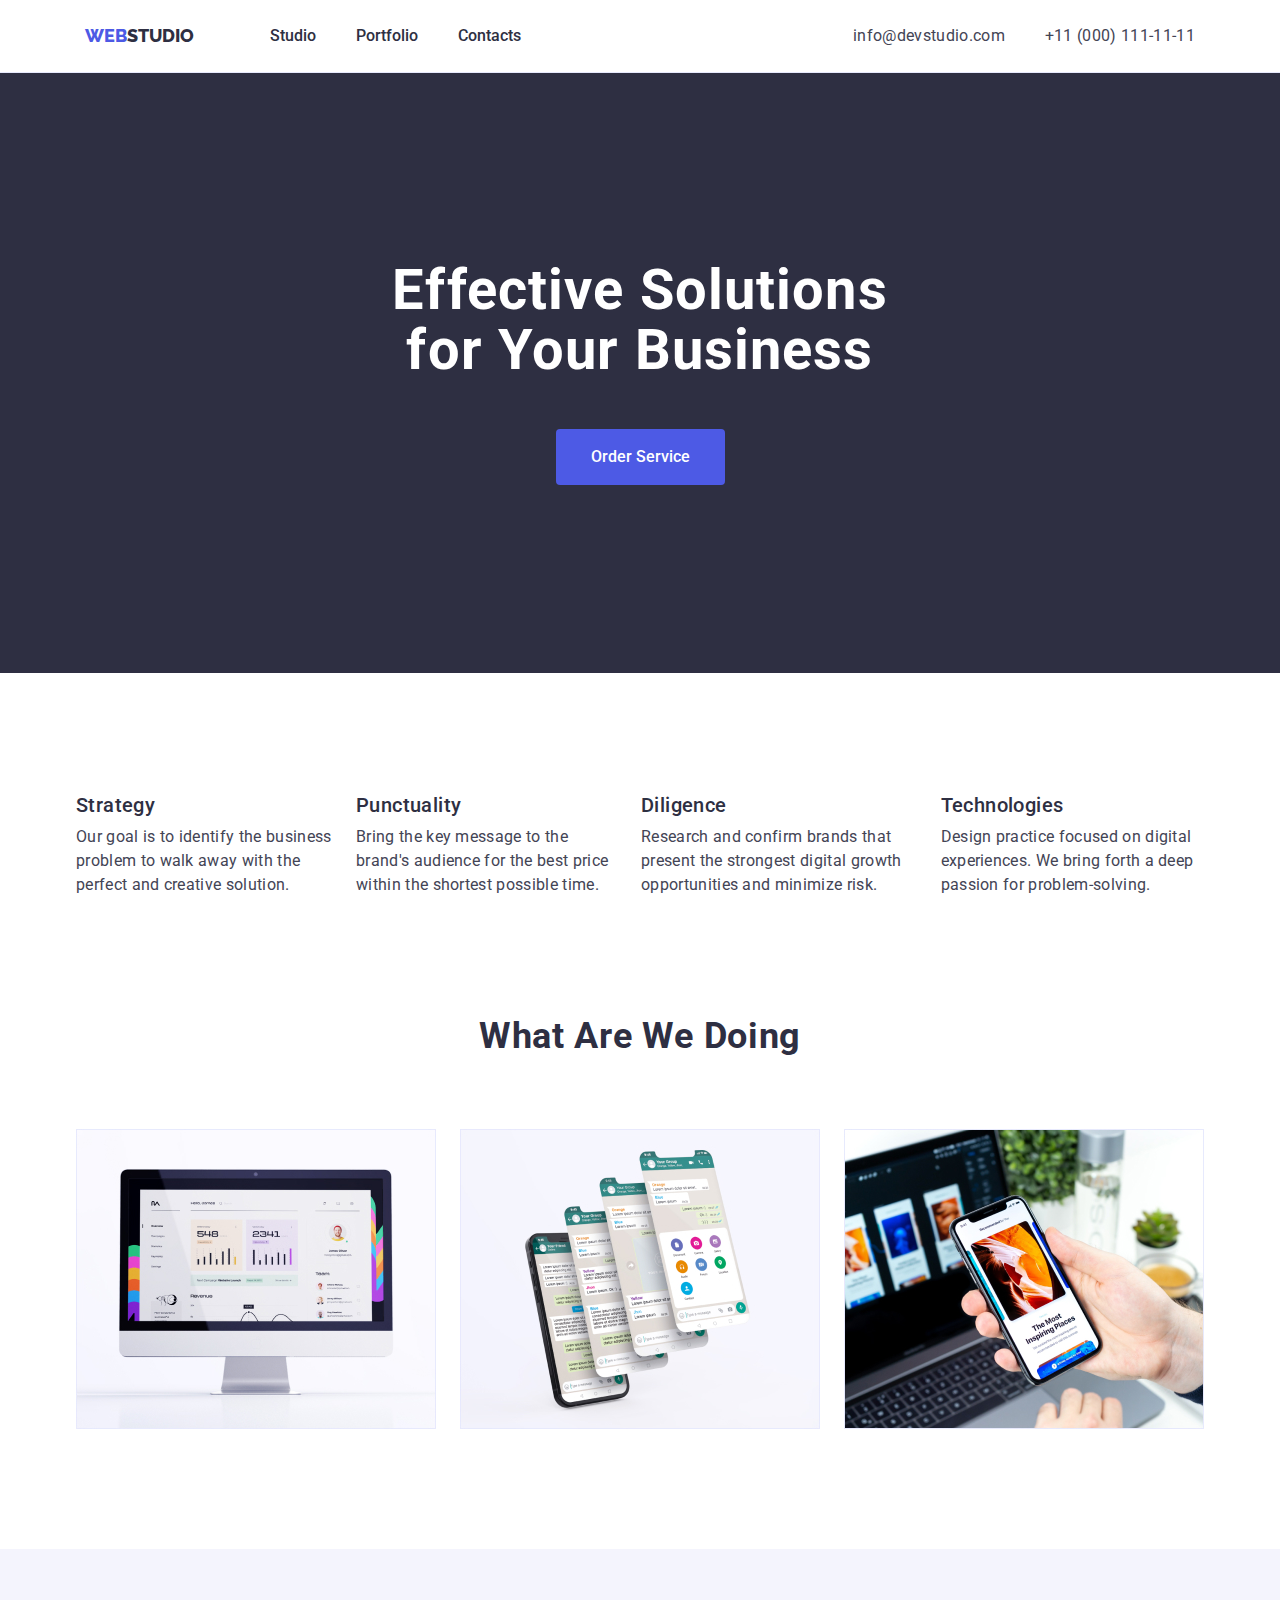
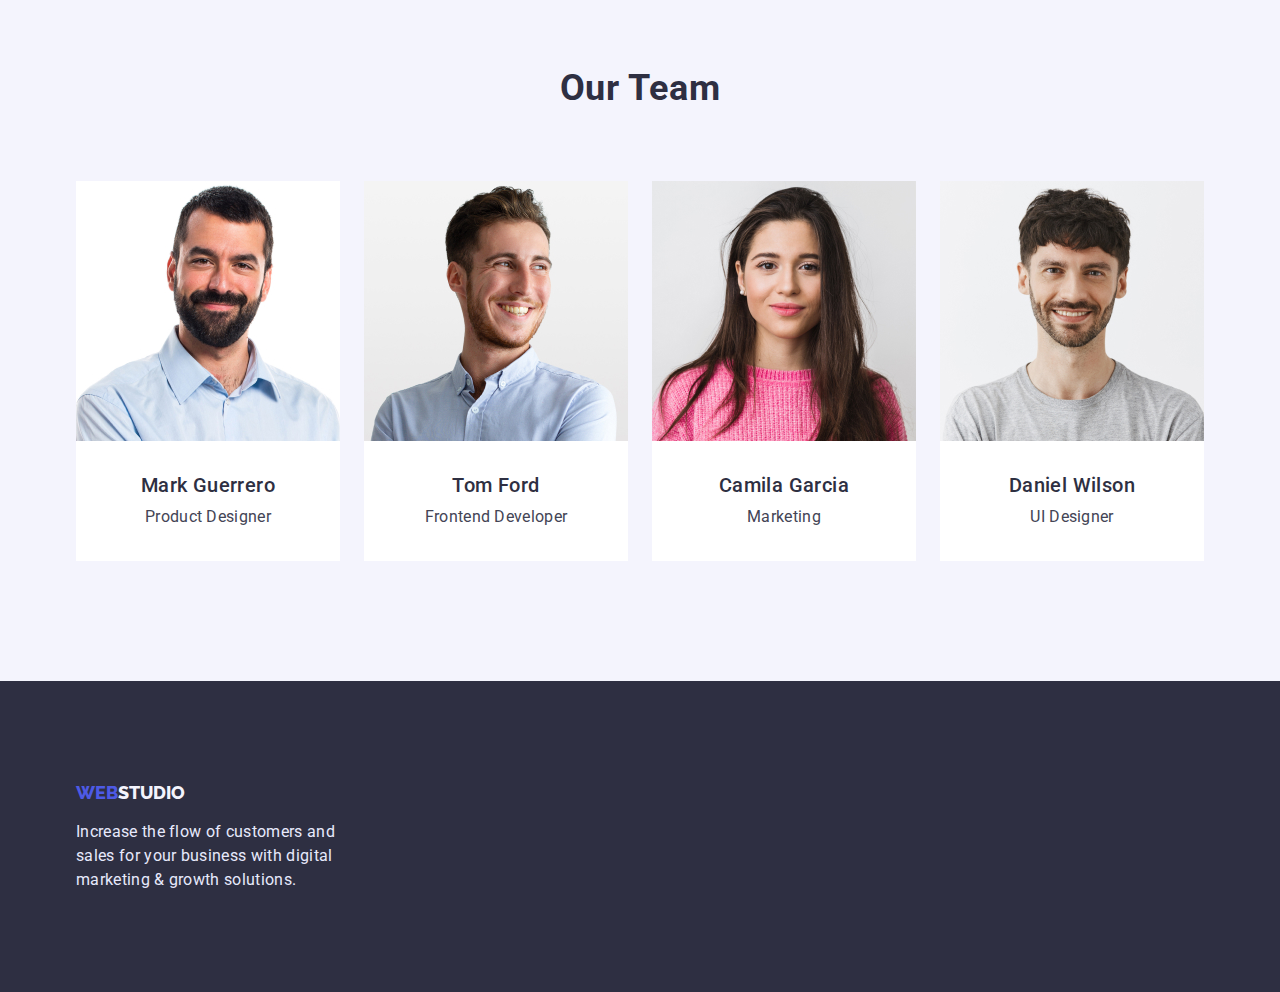
==== commit 8a7ba61e: "update" ====
--- a/index.html
+++ b/index.html
@@ -14,27 +14,29 @@
   </head>
   <body>
     <!--Header section-->
-  <header class="header container">
-    <nav class="site-nav">
+  <header class="header">
+    <div class="container site-nav">
       <a href="index.html" class="logo"> WEB<span class="logo-part">STUDIO</span> </a>
-      <ul class="main-nav">
-        <li class="item">
-          <a href="index.html" class="main-nav-site link">Studio</a>
-        </li>
-        <li class="item">
-          <a href="portfolio.html" class="main-nav-site link">Portfolio</a>
-        </li>
-        <li class="item">
-          <a href="" class="main-nav-site link">Contacts</a>
-        </li>
-      </ul>
-    </nav>
-    <address class="contact">
-      <ul class="main-nav ">
-        <li class="item"><a href="mailto:info@devstudio.com" class="main-nav-cnt link">info@devstudio.com</a></li>
-        <li class="item"><a href="tel:+110001111111" class="main-nav-cnt link">+11 (000) 111-11-11</a></li>
-      </ul>
-    </address>
+      <nav>
+        <ul class="item main-nav ">
+          <li>
+            <a href="index.html" class="main-nav-site link">Studio</a>
+          </li>
+          <li>
+            <a href="portfolio.html" class="main-nav-site link">Portfolio</a>
+          </li>
+          <li>
+            <a href="" class="main-nav-site link">Contacts</a>
+          </li>
+        </ul>
+      </nav>
+      <address class="">
+        <ul class="main-nav contact">
+          <li><a href="mailto:info@devstudio.com" class="main-nav-cnt link">info@devstudio.com</a></li>
+          <li><a href="tel:+110001111111" class="main-nav-cnt link">+11 (000) 111-11-11</a></li>
+        </ul>
+      </address>
+    </div>
   </header>
     <main>
       <!--Hero section-->
@@ -83,7 +85,7 @@
       </section>
 
       <!--Section 2-->
-      <section>
+      <section class="section section-doing">
         <div class="container">
         <h2 class="header-two">What are we doing</h2>
         <ul class="main-nav doing-block">
--- a/css/styles.css
+++ b/css/styles.css
@@ -44,7 +44,6 @@
 
 .header{
     display: flex;
-    align-items: center;
     border-bottom: 1px solid #E7E9FC;
 }
 
@@ -92,8 +91,10 @@
     padding-bottom: 24px;
 }
 
-.main-nav .item + .item{
-    margin-left: 40px;
+.item{
+    display: flex;
+    gap: 40px;
+    margin-right: 332px;
 }
 
 .main-nav-site:hover, .main-nav-site:focus{
@@ -101,11 +102,14 @@
     cursor: pointer;
 }
 
+
 .contact{
- margin-left: auto;
+    display: flex;
+    gap:40px;
 }
 
 .main-nav-cnt{
+    display: block;
     font-style: normal;
     line-height: 1.5;
     letter-spacing: 0.02em;
@@ -145,8 +149,8 @@
 
 /*=============PORTFOLIO SITE==============*/
 .portfolio{
-    margin-top: 96px;
-    margin-bottom: 72px;
+    padding-top: 96px;
+    padding-bottom: 72px;
 }
 .hide{
     margin-top: 0;
@@ -321,6 +325,10 @@
 /*-------------/SECTION 1-----------*/
 
 /*-------------SECTION 2-----------*/
+.section-doing{
+    padding-top: 0;
+}
+
 .header-two{
     font-weight: 700;
     font-size: 36px;
@@ -338,7 +346,6 @@
     display: flex;
     margin-top: 72px;
     gap: 24px;
-    margin-bottom: 120px;
 }
 /*-------------/SECTION 2-----------*/
 
